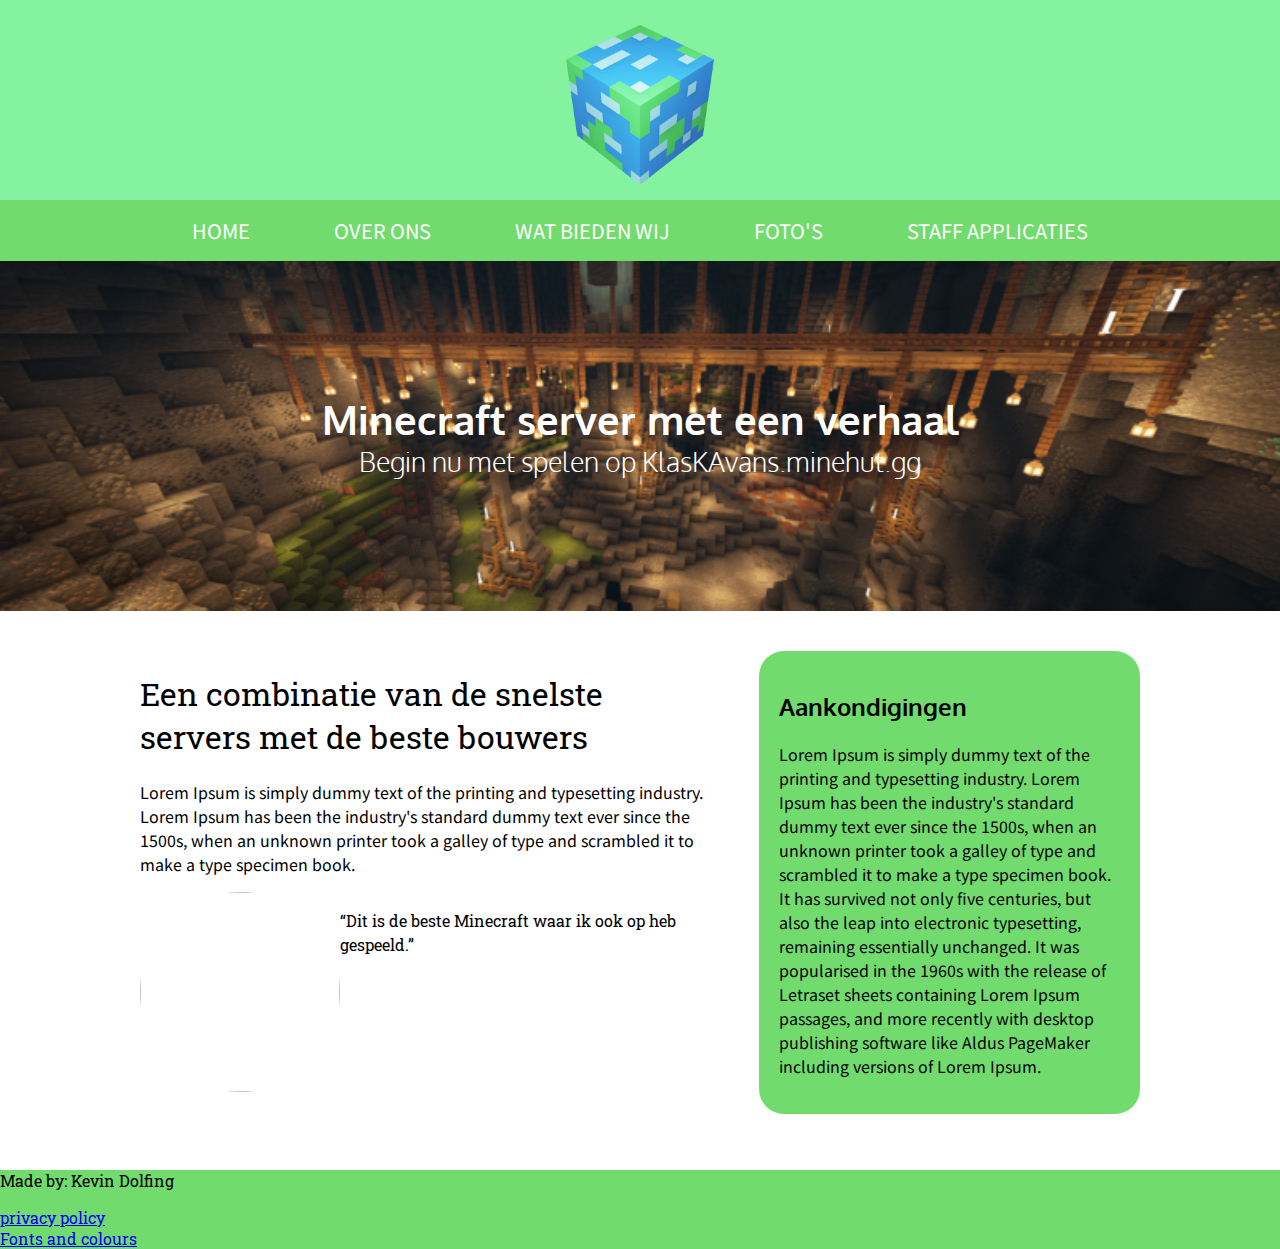
==== index.html @ caaf8be5 "Merge branch 'master' of https://github.com/KevinDaGame/Html-CSS-Site" ====
<!DOCTYPE html>
<html lang="en">
<head>
    <meta charset="UTF-8">
    <meta name="viewport" content="width=device-width, initial-scale=1.0">
    <title>Html/css site Kevin en Roy</title>
    <link rel="stylesheet" href="style.css">
    <link href="https://fonts.googleapis.com/css2?family=Noto+Sans+JP:wght@300;400;700&family=Oxygen:wght@300;400;700&family=Roboto+Slab:wght@300;400;700&display=swap" rel="stylesheet">
    <script src="https://kit.fontawesome.com/278d9ca16e.js" crossorigin="anonymous"></script>
</head>
<body>
    <header>
        <section>
            <img class="logo" src="images/logo.png" alt="Logo">
        </section>
      
    </header>
    
    <nav class="mainMenu">
        <ul>
            <li><a href="index.html">Home</a></li>
            <li><a href="overons.html">Over ons</a></li>
            <li><a href="watbiedenwij.html">Wat bieden wij</a></li>
            <li><a href="Fotos.html">Foto's</a></li>
            <li><a href="staffapplications.html">Staff Applicaties</a></li>
        </ul>

        <div class="dropdown">
            <div class="dropbtn">
                <i class="fas fa-bars"></i>
            </div>
            <div class="dropdown-content">
                <a href="index.html">Home</a>
                <a href="overons.html">Over ons</a>
                <a href="watbiedenwij.html">Wat bieden wij</a>
                <a href="Fotos.html">Foto's</a>
                <a href="staffapplications.html">Staff Applicaties</a>
                <a href="overview.html">Fonts en colours</a>
            </div>
        </div>

    </nav>
    
    <main>
        <div class="hero">
            <h1>Minecraft server met een verhaal</h1>
            <h2>Begin nu met spelen op KlasKAvans.minehut.gg</h2>
        </div>

        <div class="mainContent">
            <div>
                <section>
                    <h1>Een combinatie van de snelste servers met de beste bouwers</h1>
                    <p>Lorem Ipsum is simply dummy text of the printing and typesetting industry. Lorem Ipsum has been the industry's standard dummy text ever since the 1500s, when an unknown printer took a galley of type and scrambled it to make a type specimen book.</p>
                </section>

                <section class="quoteBlock">
                    <img class="quoteImage" src="https://images.unsplash.com/photo-1530268729831-4b0b9e170218?ixlib=rb-1.2.1&ixid=eyJhcHBfaWQiOjEyMDd9&auto=format&fit=crop&w=2700&q=80" alt="">

                    <p>
                        <q cite="Raaf de Leeuw">Dit is de beste Minecraft waar ik ook op heb gespeeld.</q>
                    </p>
                    
                </section>
            </div>
            
            <aside>
                <h2>Aankondigingen</h2>
                <p>Lorem Ipsum is simply dummy text of the printing and typesetting industry. Lorem Ipsum has been the industry's standard dummy text ever since the 1500s, when an unknown printer took a galley of type and scrambled it to make a type specimen book. It has survived not only five centuries, but also the leap into electronic typesetting, remaining essentially unchanged. It was popularised in the 1960s with the release of Letraset sheets containing Lorem Ipsum passages, and more recently with desktop publishing software like Aldus PageMaker including versions of Lorem Ipsum.</p>
            </aside>
        </div>
    </main>

    <footer class="wieBenIkFooter">
        <p>Made by: Kevin Dolfing</p>
        <a href="privacypolicycozwhynot.html">privacy policy</a>
        <br>
        <a href="overview.html">Fonts and colours</a>
    </footer>
</body>
</html>
---- style.css ----
/*********************** 
        Algemeen
***********************/
* {
  font-family: 'Roboto Slab', serif;  
  font-weight: 400;
}

body {
    margin: 0;
    height: 100%;
}

header {
    position: sticky;
    width: 100vw;
    background-color: #85F2A0;
    background-image: url("images/globe.jpg");
    background-position: center;
    
}

header section {
    position: static;
    display: flex;
    flex-direction: column;
    align-items: center;
    height: 200px;
}

.logo {
    
    height: 80%;
    padding: 25px;
}

nav {
    position: sticky;
    top: 0;
    display: block;
    width: 100vw;
    height: auto;
    min-height: 50px;
    background-color: #72DB6E;
}

.mainMenu ul {
    padding: 0 10%;
    list-style: none;
    display: none;
}

.mainMenu a {
    font-family: 'Noto Sans JP', serif;
    font-weight: 400;
    color: #FFF;
    text-decoration: none;
    font-size: 20px;
    text-transform: uppercase;    
    padding: 10px;
    margin: 10px;
}

.mainMenu a:hover {
    border: 1px solid black;
}

.dropbtn {
    background-color: #72DB6E;
    color: white;
    padding: 16px;
    font-size: 16px;
}
  
.dropdown {
    position: relative;
    display: inline-block;
}
  
.dropdown-content {
    display: none;
    position: absolute;
    background-color: #f9f9f9;
    min-width: 160px;
    box-shadow: 0px 8px 16px 0px rgba(0,0,0,0.2);
    z-index: 1;
}
  
.dropdown-content a {
    color: #000;
    padding: 12px 16px;
    text-decoration: none;
    display: block;
}
  
.dropdown-content a:hover { 
    background-color: #f1f1f1;
}
  
.dropdown:hover .dropdown-content {
    display: block;
}
  
.dropdown:hover .dropbtn {
    background-color: #3e8e41;
}

main {
    margin-top: 0px;
}
.greenBackGroundMain {
    background: rgba(171, 250, 171, 0.9);
}
/* Footer */

footer {
    background-color: #72DB6E;
}

/*********************** 
          Home
***********************/
.hero {
    display: flex;
    justify-content: center;
    flex-direction: column;
    width: 100vw;
    height: 350px;
    background-image: url(images/Cave.png);
    background-repeat: no-repeat;
    background-size: cover;
    background-position: center;
}
.hero h1,
.hero h2 {
    text-align: center;
    color: #FFF;
    margin: 0;
}

.hero h1 {
    font-size: 40px;
    font-family: 'Oxygen', sans-serif;
    font-weight: 600;
}

.hero h2 {
    font-size: 27px;
    font-family: 'Oxygen', sans-serif;
    font-weight: 300;
}

.mainContent {
    display: flex;
    flex-direction: row;
    padding: 40px 140px;
    gap: 50px;
}

.mainContent div {
    width: 100%;
}

.quoteBlock {
    display: flex;
    flex-direction: row;
    
}

.quoteImage {
    width: 200px;
    height: 200px;
    object-fit: cover;
    border-radius: 100px;
}

.mainContent aside {
    background:  rgb(114,219,110);
    border-radius: 25px;
    width: 600px;
    padding: 20px;
}
.mainContent h2 {
    font-family: 'Oxygen', sans-serif;
    font-weight: 700;
}
.mainContent p {
    font-family: 'Noto Sans JP', sans-serif;
    font-weight: 400;
}

/*********************** 
        Over ons
***********************/

.wieBenIkFlex {
    display: flex;
    flex: 100%;
    flex-flow: row wrap;
}
.wieBenIkTitle {

    font-size: 60px;
    color: rgba(255,255,255,1);
    font-family: 'Oxygen', sans-serif;
    font-weight: 700;
    width: fit-content;
    margin: auto;
    margin-top: 25px;
    padding: 10px;
    border-radius: 20px;
    background: rgba(114,219,110,1);
}
.wieBenIkArticle {
    margin: auto;
    margin-top: 100px;
    background: rgba(114,219,110,1);
    border-radius: 50px;
    width: 80%;
}

.wieBenIkArticle h2 {
    text-align: center;
    font-size: 40px;
    color: rgba(255,255,255,1);
    font-family: 'Oxygen', sans-serif;
    font-weight: 300;
}
.wieBenIkArticle p {
    font-size: 20px;
    color: rgba(255,255,255,1);
    padding: 5%;
    font-family: 'Noto Sans JP', sans-serif;
    font-weight: 400;
}


/*********************** 
          Foto's
***********************/
.imgTitle {
    font-family: 'Oxygen', sans-serif;
    font-weight: 700;
    width: fit-content;
    margin: auto;
    margin-top: 25px;
    font-size: 60px;
}
.imgSubTitle {
    font-family: 'Oxygen', sans-serif;
    font-weight: 300;
    width: fit-content;
    margin: auto;
    margin-bottom: 10px;
    font-size: 30px;
}

.imgRow {
    flex: 100%;
    max-width: auto;
    padding: 0 4px;
  }
  

  .imgColumn {
    display: flex;
    flex-flow: row wrap;
    padding: 0 4px;
    
  }
  
  .imgColumn img {
    margin-top: 8px;
    vertical-align: middle;
    width: 100%;
    border-radius: 10px;
  }
  .imgBox {
    background: rgba(114,219,110,1);
    padding: 20px;
    margin: 5px;
    margin-bottom: 15px;
    border-radius: 20px;
  }

/*********************** 
        Staff applications
***********************/
.staffApplicationText{

}
.staffApplications {

    display: flex;
    flex: 100%;
    flex-flow: row wrap;
}
.staffApplications input[type=text] {
    border-radius: 10px;
}
.textInput {
    margin: auto;
}


/*********************** 
        Media queries
***********************/
@media screen and (min-width: 480px) {
    
}

@media screen and (min-width: 1024px) {
    nav {
        display: flex;
        flex-direction: column;
        justify-content: center;
    }

    .mainMenu ul {
        display: flex;
        flex-direction: row;
        flex-wrap: wrap;
        justify-content: space-evenly;
    }
    header {
        background-image: url("images/nightSky.png");
        background-position: center;
    }
    .dropdown {
        display: none
    }

    .wieBenIkArticle {
        width: 40%;
    }

    .imgRow {
        flex: 25%;
      }
}




/*********************** 
        Fonts and colours (delete on final site) (this also is kevins practice page I guess)
***********************/
.box {
width: 200px;
height: 200px;
border: 2px solid black;
margin: 50px;
}
.flexbox-Box {
    display: flex;
    flex-wrap: wrap;
    justify-content: space-evenly;
    align-content: flex-end;
}
.notoSansJPLight {
    font-family: 'Noto Sans JP, sans-serif';
    font-weight: 300;
}
.notoSansJPNormal {
    font-family: 'Noto Sans JP, sans-serif';
    font-weight: 400;
}
.notoSansJPBold {
    font-family: 'Noto Sans JP, sans-serif';
    font-weight: 700;
}
.OxygenLight {
    font-family: 'Oxygen', sans-serif;
    font-weight: 300;
}
.OxygenNormal {
    font-family: 'Oxygen', sans-serif;
    font-weight: 400;
}
.OxygenBold {
    font-family: 'Oxygen', sans-serif;
    font-weight: 700;
}
.RobotoSlabLight {
    font-family: 'Roboto Slab', sans-serif;
    font-weight: 300;
}
.RobotoSlabNormal {
    font-family: 'Roboto Slab', sans-serif;
    font-weight: 400;
}
.RobotoSlabBold {
    font-family: 'Roboto Slab', sans-serif;
    font-weight: 700;
}
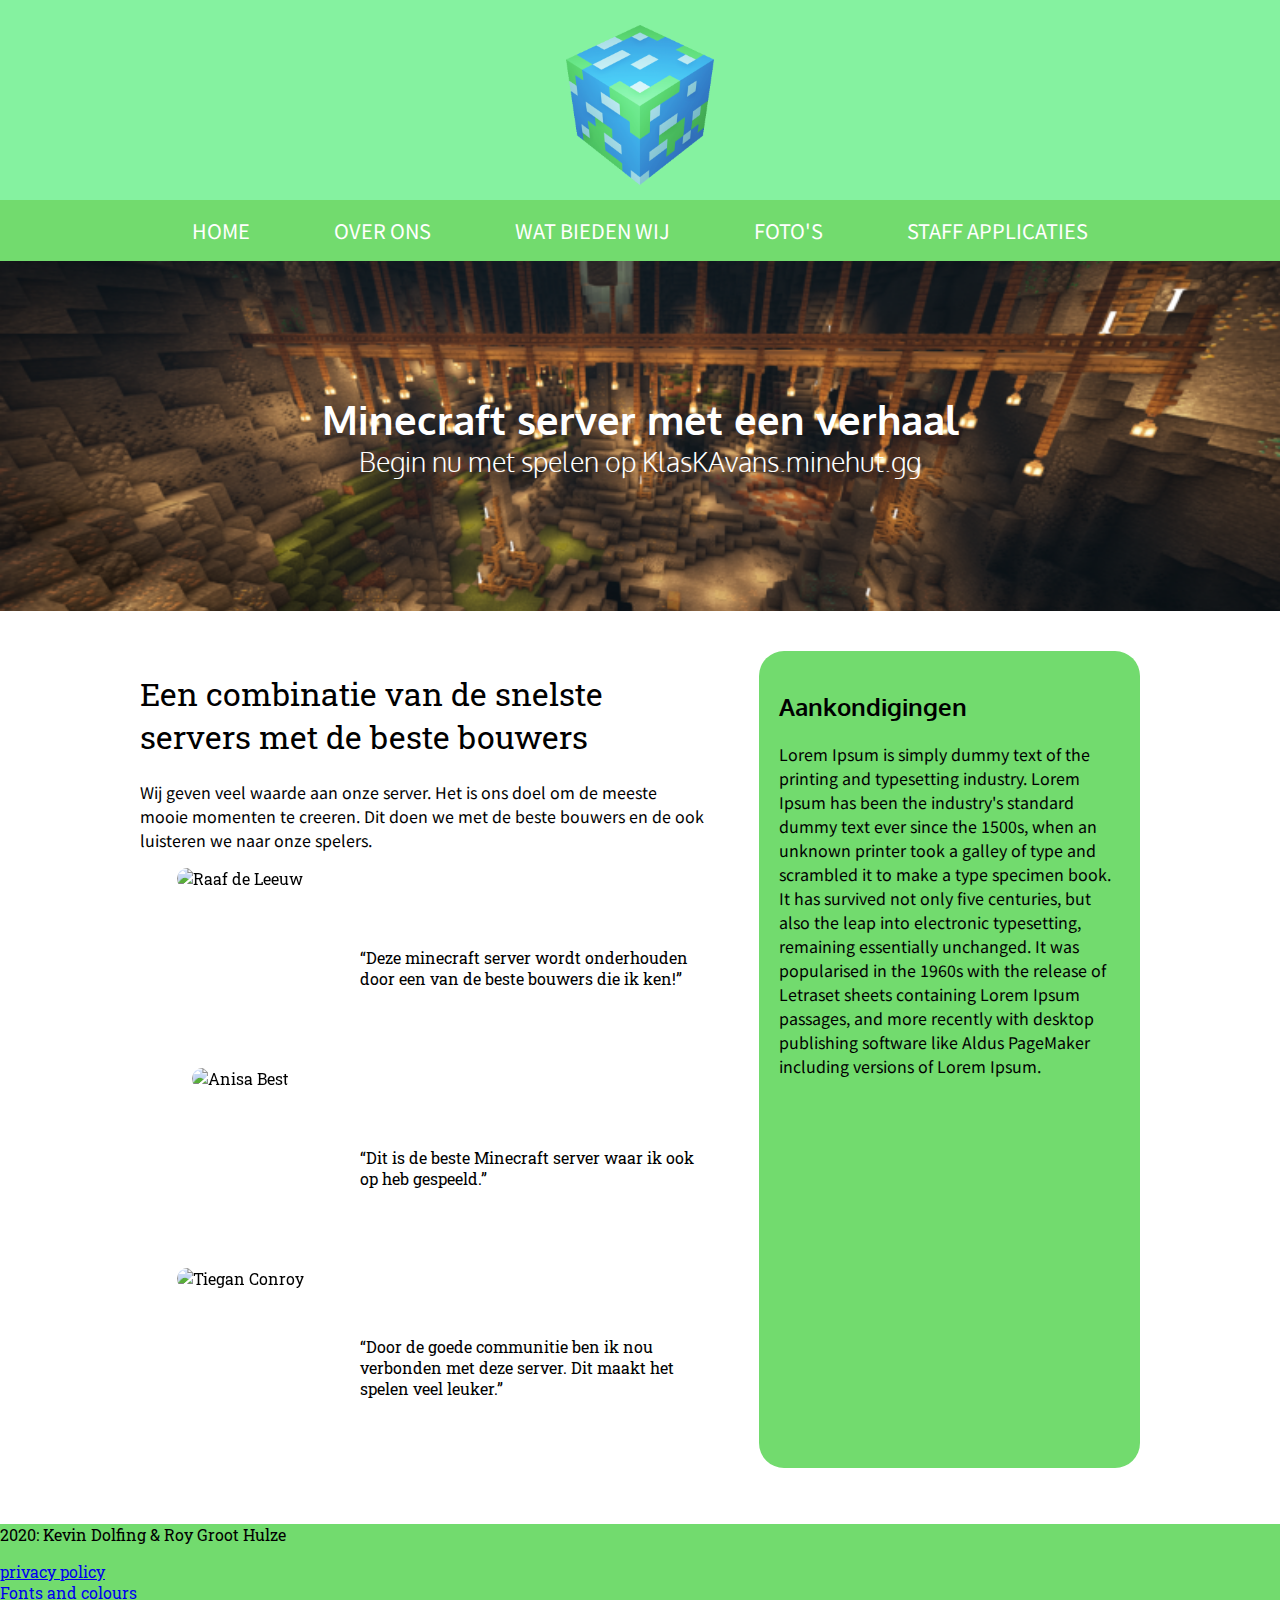
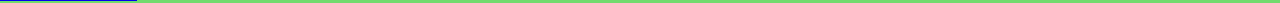
==== commit c31e267f: "Home" ====
--- a/index.html
+++ b/index.html
@@ -51,14 +51,59 @@
             <div>
                 <section>
                     <h1>Een combinatie van de snelste servers met de beste bouwers</h1>
-                    <p>Lorem Ipsum is simply dummy text of the printing and typesetting industry. Lorem Ipsum has been the industry's standard dummy text ever since the 1500s, when an unknown printer took a galley of type and scrambled it to make a type specimen book.</p>
+                    <p>Wij geven veel waarde aan onze server. Het is ons doel om de meeste mooie momenten te creeren. Dit doen we met de beste bouwers en de ook luisteren we naar onze spelers.</p>
                 </section>
 
                 <section class="quoteBlock">
-                    <img class="quoteImage" src="https://images.unsplash.com/photo-1530268729831-4b0b9e170218?ixlib=rb-1.2.1&ixid=eyJhcHBfaWQiOjEyMDd9&auto=format&fit=crop&w=2700&q=80" alt="">
+                    <div class="flip-box">
+                        <div class="flip-box-inner">
+                          <div class="flip-box-front">
+                            <img class="quoteImage" src="https://images.unsplash.com/photo-1530268729831-4b0b9e170218?ixlib=rb-1.2.1&ixid=eyJhcHBfaWQiOjEyMDd9&auto=format&fit=crop&w=2700&q=80" alt="Raaf de Leeuw">
+                          </div>
+                          <div class="flip-box-back">
+                            <h2>Raaf de Leeuw</h2>
+                            <p>Raaf is en profeesional in het Minecraft. Op zijn YouTube kanaal speeld hij dagelijks. Ook gaat hij vaak live.</p>
+                          </div>
+                        </div>
+                    </div>
+                    <p class="center-vertical">
+                        <q cite="Raaf de Leeuw">Deze minecraft server wordt onderhouden door een van de beste bouwers die ik ken!</q>
+                    </p>
+                    
+                </section>
+                
+                <section class="quoteBlock">
+                    <div class="flip-box">
+                        <div class="flip-box-inner">
+                          <div class="flip-box-front">
+                            <img class="quoteImage" src="https://images.unsplash.com/photo-1494790108377-be9c29b29330?ixlib=rb-1.2.1&ixid=eyJhcHBfaWQiOjEyMDd9&auto=format&fit=crop&w=1234&q=80" alt="Anisa Best">
+                          </div>
+                          <div class="flip-box-back">
+                            <h2>Anisa Best</h2>
+                            <p>Anisa is en profeesional in het Minecraft. Op zijn YouTube kanaal speeld hij dagelijks. Ook gaat hij vaak live.</p>
+                          </div>
+                        </div>
+                    </div>
+                    <p class="center-vertical">
+                        <q cite="Raaf de Leeuw">Dit is de beste Minecraft server waar ik ook op heb gespeeld.</q>
+                    </p>
+                    
+                </section>
 
-                    <p>
-                        <q cite="Raaf de Leeuw">Dit is de beste Minecraft waar ik ook op heb gespeeld.</q>
+                <section class="quoteBlock">
+                    <div class="flip-box">
+                        <div class="flip-box-inner">
+                          <div class="flip-box-front">
+                            <img class="quoteImage" src="https://images.unsplash.com/photo-1492447166138-50c3889fccb1?ixlib=rb-1.2.1&ixid=eyJhcHBfaWQiOjEyMDd9&auto=format&fit=crop&w=1234&q=80" alt="Tiegan Conroy">
+                          </div>
+                          <div class="flip-box-back">
+                            <h2>Tiegan Conroy</h2>
+                            <p>Tiegan is en profeesional in het Minecraft. Op zijn YouTube kanaal speeld hij dagelijks. Ook gaat hij vaak live.</p>
+                          </div>
+                        </div>
+                    </div>
+                    <p class="center-vertical">
+                        <q cite="Raaf de Leeuw">Door de goede communitie ben ik nou verbonden met deze server. Dit maakt het spelen veel leuker.</q>
                     </p>
                     
                 </section>
@@ -72,7 +117,7 @@
     </main>
 
     <footer class="wieBenIkFooter">
-        <p>Made by: Kevin Dolfing</p>
+        <p>2020: Kevin Dolfing & Roy Groot Hulze</p>
         <a href="privacypolicycozwhynot.html">privacy policy</a>
         <br>
         <a href="overview.html">Fonts and colours</a>
--- a/style.css
+++ b/style.css
@@ -29,7 +29,6 @@
 }
 
 .logo {
-    
     height: 80%;
     padding: 25px;
 }
@@ -42,6 +41,7 @@
     height: auto;
     min-height: 50px;
     background-color: #72DB6E;
+    z-index: 9999999;
 }
 
 .mainMenu ul {
@@ -111,8 +111,14 @@
 .greenBackGroundMain {
     background: rgba(171, 250, 171, 0.9);
 }
+
+.center-vertical {
+    display: flex;
+    flex-direction: column;
+    justify-content: center;
+}
+
 /* Footer */
-
 footer {
     background-color: #72DB6E;
 }
@@ -157,14 +163,17 @@
     gap: 50px;
 }
 
-.mainContent div {
+.mainContent > div {
     width: 100%;
 }
 
 .quoteBlock {
     display: flex;
     flex-direction: row;
-    
+}
+
+.quoteBlock q {
+    margin-left: 20px;
 }
 
 .quoteImage {
@@ -174,6 +183,52 @@
     border-radius: 100px;
 }
 
+.flip-box {
+    background-color: transparent;
+    width: 200px;
+    height: 200px;
+    perspective: 1000px;
+    border-radius: 100px;
+}
+  
+.flip-box-inner {
+    position: relative;
+    width: 200px;
+    height: 200px;
+    text-align: center;
+    transition: transform 0.8s;
+    transform-style: preserve-3d;
+}
+  
+.flip-box:hover .flip-box-inner {
+    transform: rotateY(180deg);
+}
+  
+.flip-box-front, .flip-box-back {
+    position: absolute;
+    width: 100%;
+    height: 100%;
+    -webkit-backface-visibility: hidden; /* Safari */
+    backface-visibility: hidden;
+    border-radius: 100px;
+}
+  
+.flip-box-back {
+    background-color: #72DB6E;
+    color: #000;
+    transform: rotateY(180deg);
+}
+
+.flip-box-back h2 {
+    font-size: 17px;
+    margin-top: 30px;
+}
+
+.flip-box-back p {
+    font-size: 13px;
+    margin: 0 20px 20px;
+}
+
 .mainContent aside {
     background:  rgb(114,219,110);
     border-radius: 25px;
@@ -199,14 +254,13 @@
     flex-flow: row wrap;
 }
 .wieBenIkTitle {
-
     font-size: 60px;
     color: rgba(255,255,255,1);
     font-family: 'Oxygen', sans-serif;
     font-weight: 700;
     width: fit-content;
     margin: auto;
-    margin-top: 25px;
+    /* margin-top: 25px; */
     padding: 10px;
     border-radius: 20px;
     background: rgba(114,219,110,1);
@@ -243,7 +297,7 @@
     font-weight: 700;
     width: fit-content;
     margin: auto;
-    margin-top: 25px;
+    /* margin-top: 25px; */
     font-size: 60px;
 }
 .imgSubTitle {
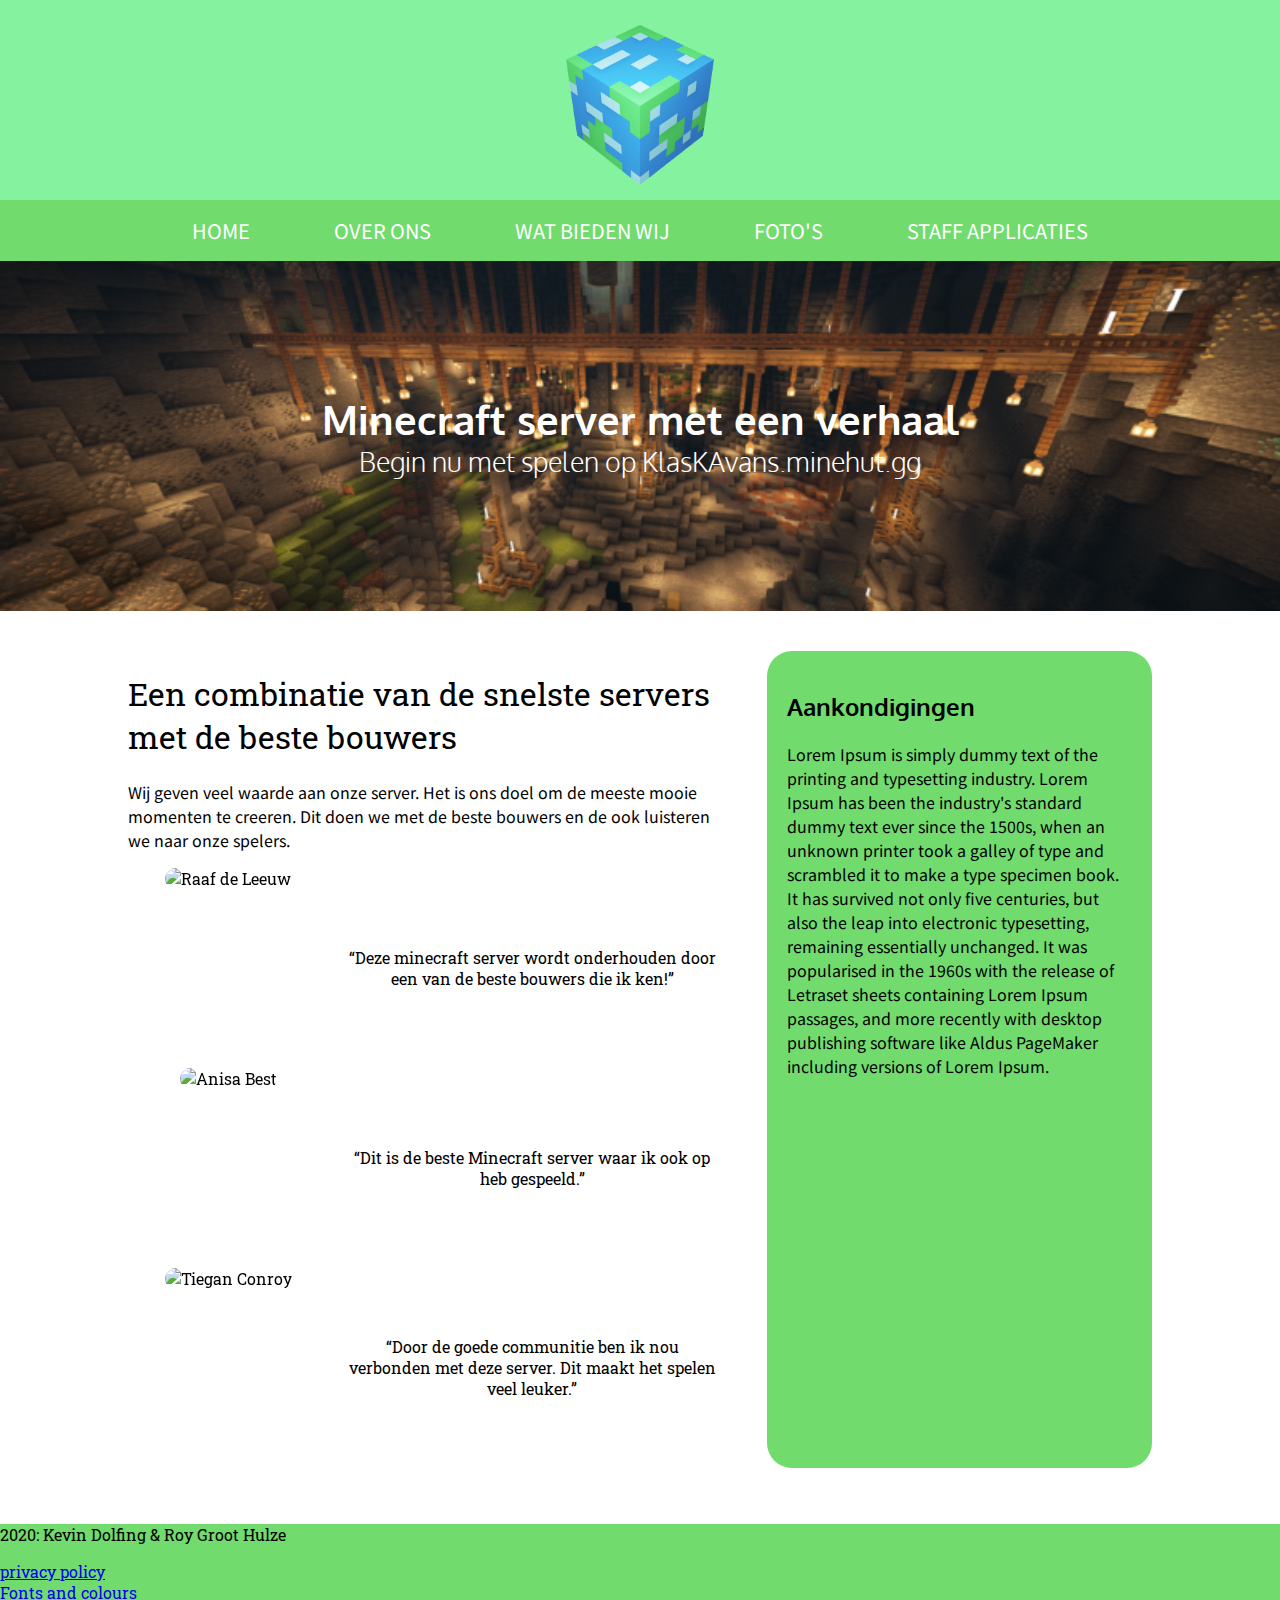
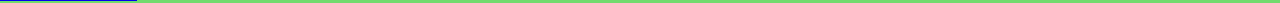
==== commit 9dc52e44: "Home afgemaakt" ====
--- a/index.html
+++ b/index.html
@@ -62,7 +62,7 @@
                           </div>
                           <div class="flip-box-back">
                             <h2>Raaf de Leeuw</h2>
-                            <p>Raaf is en profeesional in het Minecraft. Op zijn YouTube kanaal speeld hij dagelijks. Ook gaat hij vaak live.</p>
+                            <p>Raaf is een profeesional in Minecraft. Op zijn YouTube kanaal speelt hij dagelijks. Ook gaat hij vaak live.</p>
                           </div>
                         </div>
                     </div>
@@ -80,7 +80,7 @@
                           </div>
                           <div class="flip-box-back">
                             <h2>Anisa Best</h2>
-                            <p>Anisa is en profeesional in het Minecraft. Op zijn YouTube kanaal speeld hij dagelijks. Ook gaat hij vaak live.</p>
+                            <p>Anisa is een profeesional in Minecraft. Op haar YouTube kanaal speelt ze dagelijks. Ook gaat hij vaak live.</p>
                           </div>
                         </div>
                     </div>
@@ -98,7 +98,7 @@
                           </div>
                           <div class="flip-box-back">
                             <h2>Tiegan Conroy</h2>
-                            <p>Tiegan is en profeesional in het Minecraft. Op zijn YouTube kanaal speeld hij dagelijks. Ook gaat hij vaak live.</p>
+                            <p>Tiegan is een profeesional in Minecraft. Op zijn YouTube kanaal speelt hij dagelijks. Ook gaat hij vaak live.</p>
                           </div>
                         </div>
                     </div>
--- a/style.css
+++ b/style.css
@@ -9,6 +9,7 @@
 body {
     margin: 0;
     height: 100%;
+    overflow-x: hidden;
 }
 
 header {
@@ -31,7 +32,21 @@
 .logo {
     height: 80%;
     padding: 25px;
-}
+    transform: translateX(0vw);
+    animation-name: logoAnimation;
+    animation-duration: 10s;
+    animation-iteration-count: infinite;
+    transition: ease-in;
+}
+
+/* Logo animation */
+@keyframes logoAnimation {
+    0% {transform: translateX(0);}
+    25% {transform: translateX(50vw)}
+    50% {transform: translateX(0)}
+    75% {transform: translateX(-50vw)}
+    100% {transform: translateX(0)}
+  }
 
 nav {
     position: sticky;
@@ -158,8 +173,8 @@
 
 .mainContent {
     display: flex;
-    flex-direction: row;
-    padding: 40px 140px;
+    flex-direction: column;
+    padding: 40px 15vw;
     gap: 50px;
 }
 
@@ -169,11 +184,16 @@
 
 .quoteBlock {
     display: flex;
-    flex-direction: row;
+    flex-direction: column;
+}
+
+.quoteBlock:last-child {
+    display: none;
 }
 
 .quoteBlock q {
     margin-left: 20px;
+    text-align: center;
 }
 
 .quoteImage {
@@ -189,6 +209,7 @@
     height: 200px;
     perspective: 1000px;
     border-radius: 100px;
+    margin: auto;
 }
   
 .flip-box-inner {
@@ -232,7 +253,6 @@
 .mainContent aside {
     background:  rgb(114,219,110);
     border-radius: 25px;
-    width: 600px;
     padding: 20px;
 }
 .mainContent h2 {
@@ -358,10 +378,16 @@
 
 
 /*********************** 
-        Media queries
+    Media queries
 ***********************/
 @media screen and (min-width: 480px) {
-    
+    .mainContent {
+        flex-direction: row;
+    }
+
+    .mainContent aside {
+        width: 40vw;
+    }
 }
 
 @media screen and (min-width: 1024px) {
@@ -377,12 +403,30 @@
         flex-wrap: wrap;
         justify-content: space-evenly;
     }
+
     header {
         background-image: url("images/nightSky.png");
         background-position: center;
     }
+
     .dropdown {
         display: none
+    }
+
+    .mainContent {
+        padding: 40px 10vw;
+    }
+
+    .mainContent aside {
+        width: 600px;
+    }
+
+    .quoteBlock {
+        flex-direction: row;
+    }
+
+    .quoteBlock:last-child {
+        display: flex;
     }
 
     .wieBenIkArticle {
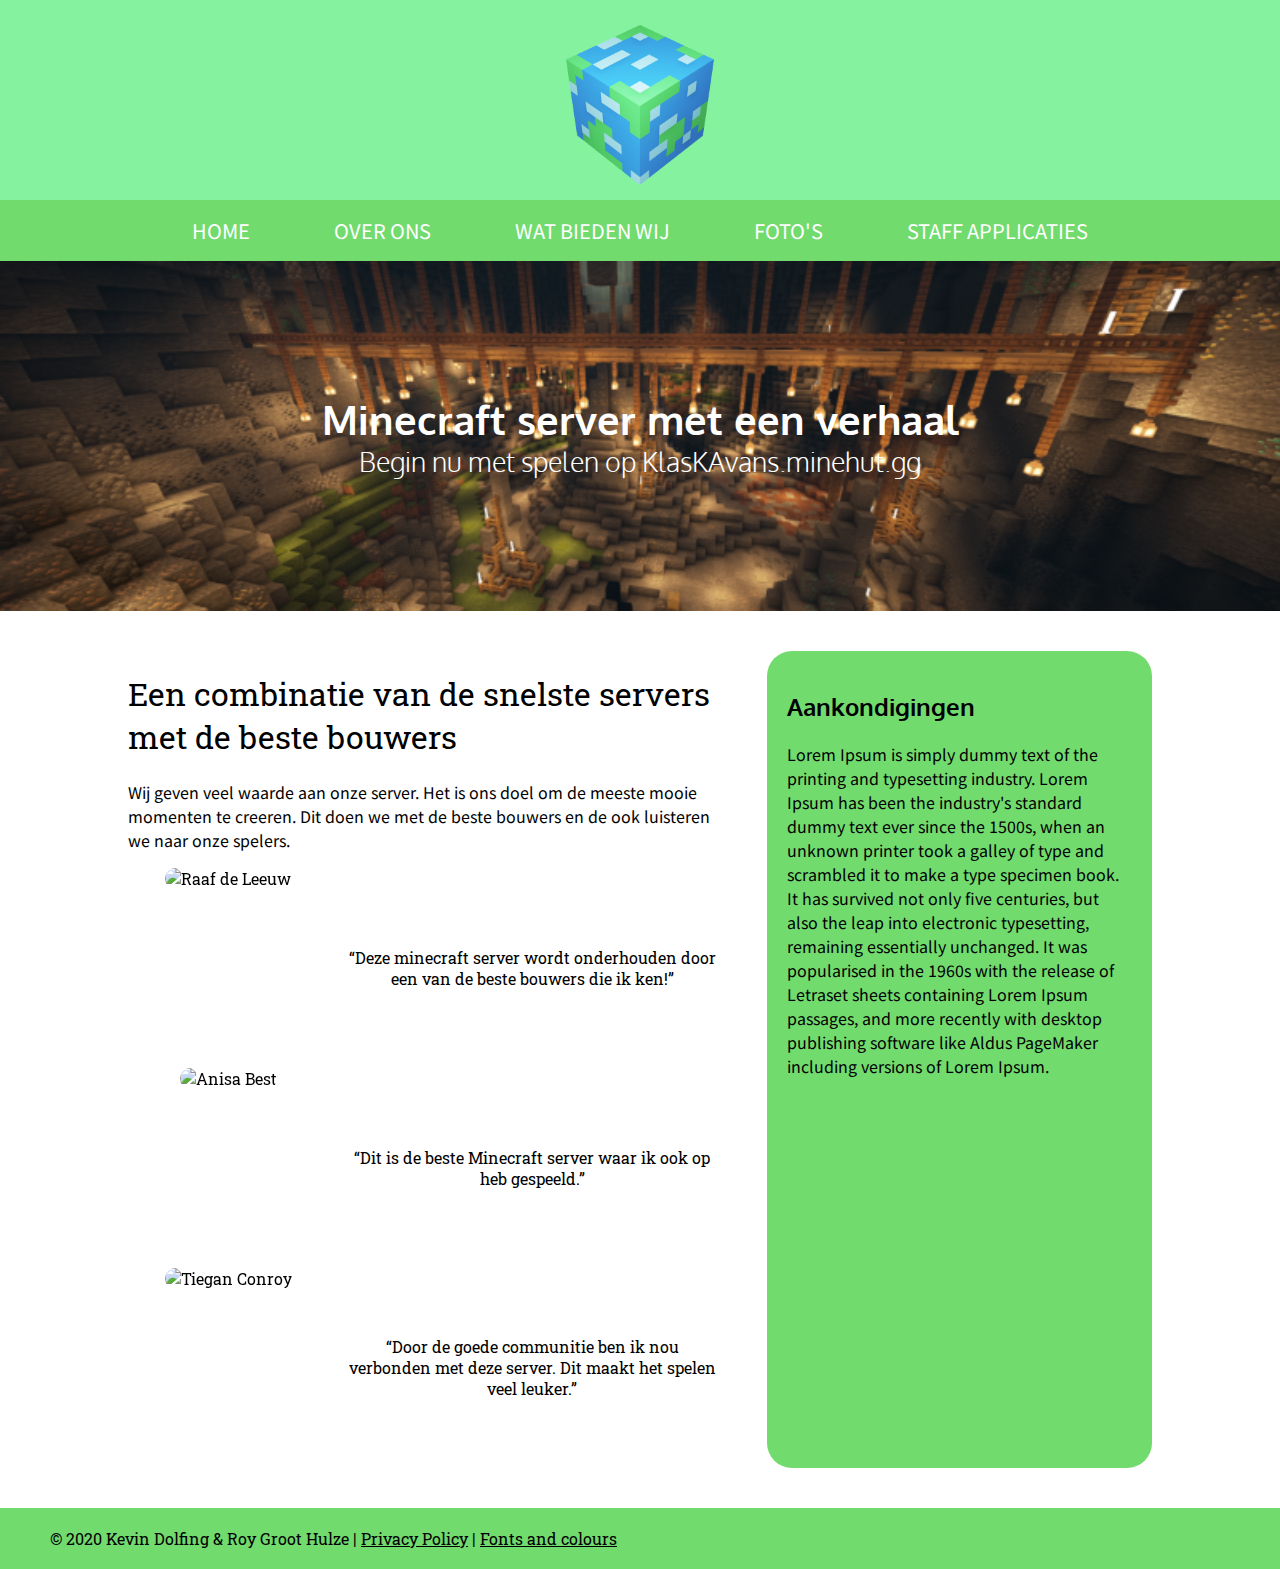
==== commit 91e87438: "Footer" ====
--- a/index.html
+++ b/index.html
@@ -117,10 +117,13 @@
     </main>
 
     <footer class="wieBenIkFooter">
-        <p>2020: Kevin Dolfing & Roy Groot Hulze</p>
-        <a href="privacypolicycozwhynot.html">privacy policy</a>
-        <br>
-        <a href="overview.html">Fonts and colours</a>
+        <ul>
+            <li>&copy; 2020 Kevin Dolfing & Roy Groot Hulze</li>
+            <li class="divider"> | </li>
+            <li><a href="privacypolicycozwhynot.html">Privacy Policy</a></li>
+            <li class="divider"> | </li>
+            <li><a href="overview.html">Fonts and colours</a></li>
+        </ul>
     </footer>
 </body>
 </html>--- a/style.css
+++ b/style.css
@@ -138,6 +138,23 @@
     background-color: #72DB6E;
 }
 
+footer ul {
+    display: flex;
+    flex-direction: column;
+    list-style: none;
+    padding: 20px 50px;
+    margin: 0;
+}
+
+footer ul .divider {
+    display: none;
+}
+
+footer li,
+footer a {
+    color: #000;
+}
+
 /*********************** 
           Home
 ***********************/
@@ -217,7 +234,7 @@
     width: 200px;
     height: 200px;
     text-align: center;
-    transition: transform 0.8s;
+    transition: transform 0.8s ease-in-out 0.1s;
     transform-style: preserve-3d;
 }
   
@@ -436,6 +453,14 @@
     .imgRow {
         flex: 25%;
       }
+
+    footer ul {
+        flex-direction: row;
+    }
+    
+    footer ul .divider {
+        display: unset;
+    }
 }
 
 
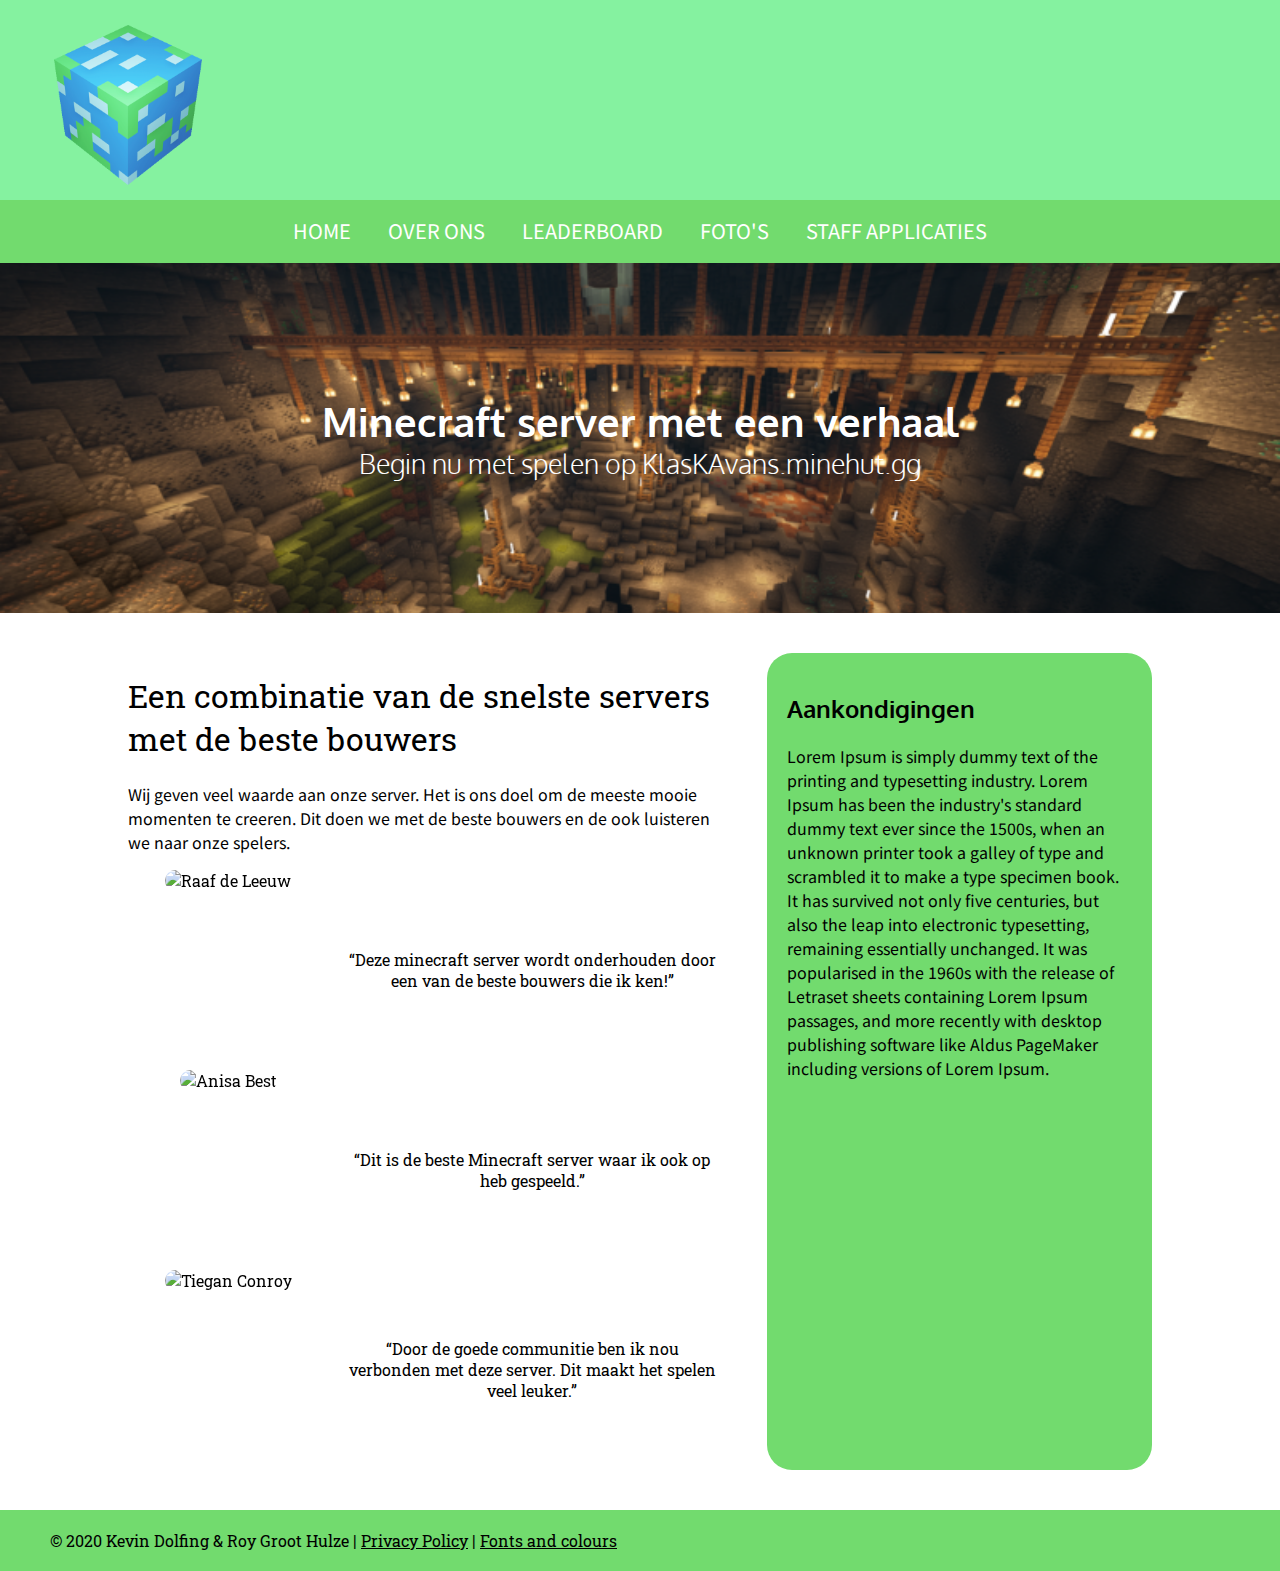
==== commit e18af907: "Header" ====
--- a/index.html
+++ b/index.html
@@ -20,7 +20,7 @@
         <ul>
             <li><a href="index.html">Home</a></li>
             <li><a href="overons.html">Over ons</a></li>
-            <li><a href="watbiedenwij.html">Wat bieden wij</a></li>
+            <li><a href="watbiedenwij.html">Leaderboard</a></li>
             <li><a href="Fotos.html">Foto's</a></li>
             <li><a href="staffapplications.html">Staff Applicaties</a></li>
         </ul>
@@ -32,7 +32,7 @@
             <div class="dropdown-content">
                 <a href="index.html">Home</a>
                 <a href="overons.html">Over ons</a>
-                <a href="watbiedenwij.html">Wat bieden wij</a>
+                <a href="watbiedenwij.html">Leaderboard</a>
                 <a href="Fotos.html">Foto's</a>
                 <a href="staffapplications.html">Staff Applicaties</a>
                 <a href="overview.html">Fonts en colours</a>
--- a/style.css
+++ b/style.css
@@ -32,20 +32,17 @@
 .logo {
     height: 80%;
     padding: 25px;
-    transform: translateX(0vw);
+    transform: translateX(-40vw);
     animation-name: logoAnimation;
-    animation-duration: 10s;
+    animation-duration: 20s;
     animation-iteration-count: infinite;
-    transition: ease-in;
+    transition: linear;
 }
 
 /* Logo animation */
 @keyframes logoAnimation {
-    0% {transform: translateX(0);}
-    25% {transform: translateX(50vw)}
-    50% {transform: translateX(0)}
-    75% {transform: translateX(-50vw)}
-    100% {transform: translateX(0)}
+    50% {transform: translateX(40vw) rotate(180deg);}
+    100% {transform: translateX(-40vw) rotate(360);}
   }
 
 nav {
@@ -60,7 +57,7 @@
 }
 
 .mainMenu ul {
-    padding: 0 10%;
+    padding: 0 20%;
     list-style: none;
     display: none;
 }
@@ -72,12 +69,27 @@
     text-decoration: none;
     font-size: 20px;
     text-transform: uppercase;    
-    padding: 10px;
-    margin: 10px;
+    padding: 10px 0;
+    margin: 20px 0;
+    transition: color 0.8s ease-in-out;
+}
+
+.mainMenu a::after {
+    content: "";
+    background-color: #242424;
+    width: calc(100%);
+    height: 2px;
+    display: block;
+    opacity: 0;
+    transition: opacity 0.8s ease-in-out;
 }
 
 .mainMenu a:hover {
-    border: 1px solid black;
+    color: #242424;
+}
+
+.mainMenu a:hover::after {
+    opacity: 1;
 }
 
 .dropbtn {
@@ -114,17 +126,24 @@
   
 .dropdown:hover .dropdown-content {
     display: block;
+    animation: dropdownAnimation;
+    animation-duration: 500ms;
 }
   
 .dropdown:hover .dropbtn {
     background-color: #3e8e41;
-}
-
+    
+}
+@keyframes dropdownAnimation {
+    from {opacity: 0;}
+    to{opacity: 1;}
+}
 main {
     margin-top: 0px;
 }
 .greenBackGroundMain {
     background: rgba(171, 250, 171, 0.9);
+    padding: 20px 50px;
 }
 
 .center-vertical {
@@ -304,7 +323,7 @@
 }
 .wieBenIkArticle {
     margin: auto;
-    margin-top: 100px;
+    margin-top: 40px;
     background: rgba(114,219,110,1);
     border-radius: 50px;
     width: 80%;
@@ -349,14 +368,18 @@
 .imgRow {
     flex: 100%;
     max-width: auto;
-    padding: 0 4px;
+    margin-right: 40px;
+    /* padding: 0 4px; */
   }
-  
+
+.imgRow:last-of-type {
+    margin-right: 0;
+}
 
   .imgColumn {
     display: flex;
     flex-flow: row wrap;
-    padding: 0 4px;
+    /* padding: 0 4px; */
     
   }
   
@@ -369,31 +392,110 @@
   .imgBox {
     background: rgba(114,219,110,1);
     padding: 20px;
-    margin: 5px;
-    margin-bottom: 15px;
+    margin-bottom: 30px;
     border-radius: 20px;
   }
 
 /*********************** 
-        Staff applications
-***********************/
-.staffApplicationText{
-
-}
+       Leaderboard
+***********************/
+.leaderboard {
+    padding: 40px 15vw;
+}
+
+.leaderboard table,
+.leaderboard th,
+.leaderboard td {
+    border-collapse: collapse;
+}
+
+.leaderboard tr:first-of-type {
+    background-color: darkgreen;
+}
+
+.leaderboard th {
+    text-align: left;
+    /* background-color: darkgreen; */
+    color: #fff;
+    padding: 5px;
+    /* border: 1px solid black; */
+    border-collapse: collapse;
+}
+
+.leaderboard td {
+    border: 1px solid black;
+    padding: 5px;
+}
+
+/*********************** 
+    Staff applications
+***********************/
 .staffApplications {
 
     display: flex;
     flex: 100%;
     flex-flow: row wrap;
-}
-.staffApplications input[type=text] {
+    width: 80%;
+    margin: auto;
+    padding: 10px;
+    border: 4px white;
     border-radius: 10px;
+    background-color: #B1FF80;
+
+}
+.staffApplications input{
+    background-color: rgba(110, 219, 168, 0.5);
+    height: 50px;
+    margin: 10px;
+}
+.staffApplications input[name="firstName"] {
+    flex-grow: 1;
+}
+.staffApplications input[name="lastName"] {
+    flex-grow: 1;
+}
+.staffApplications input[name="age"] {
+    flex-grow: 1;
+}
+.staffApplications input[name="email"] {
+    flex-grow: 2;
+}
+.staffApplications input:focus {
+    animation: staffApplicationsFormField;
+    animation-duration: 1s;
+    background-color: rgba(110, 219, 168, 1);
+}
+
+@keyframes staffApplicationsFormField{
+    from {
+        background-color: rgba(110, 219, 168, 0.5);
+    }
+    to {
+        background-color: rgba(110, 219, 168, 1);
+    }
+
 }
 .textInput {
     margin: auto;
 }
-
-
+.termsAndConditions {
+    position: relative;
+    display: inline-block;
+    border-bottom: 1px dotted black;
+}
+.termsAndConditionsText {
+    display: none;
+    background-color: white;
+    max-width: 500px;
+    border-radius: 10px;
+    position: absolute;
+    
+}
+
+.termsAndConditions:hover .termsAndConditionsText {
+    display: block;
+    position: static;
+}
 /*********************** 
     Media queries
 ***********************/
@@ -446,6 +548,10 @@
         display: flex;
     }
 
+    .flip-box {
+        margin: 0;
+    }
+
     .wieBenIkArticle {
         width: 40%;
     }
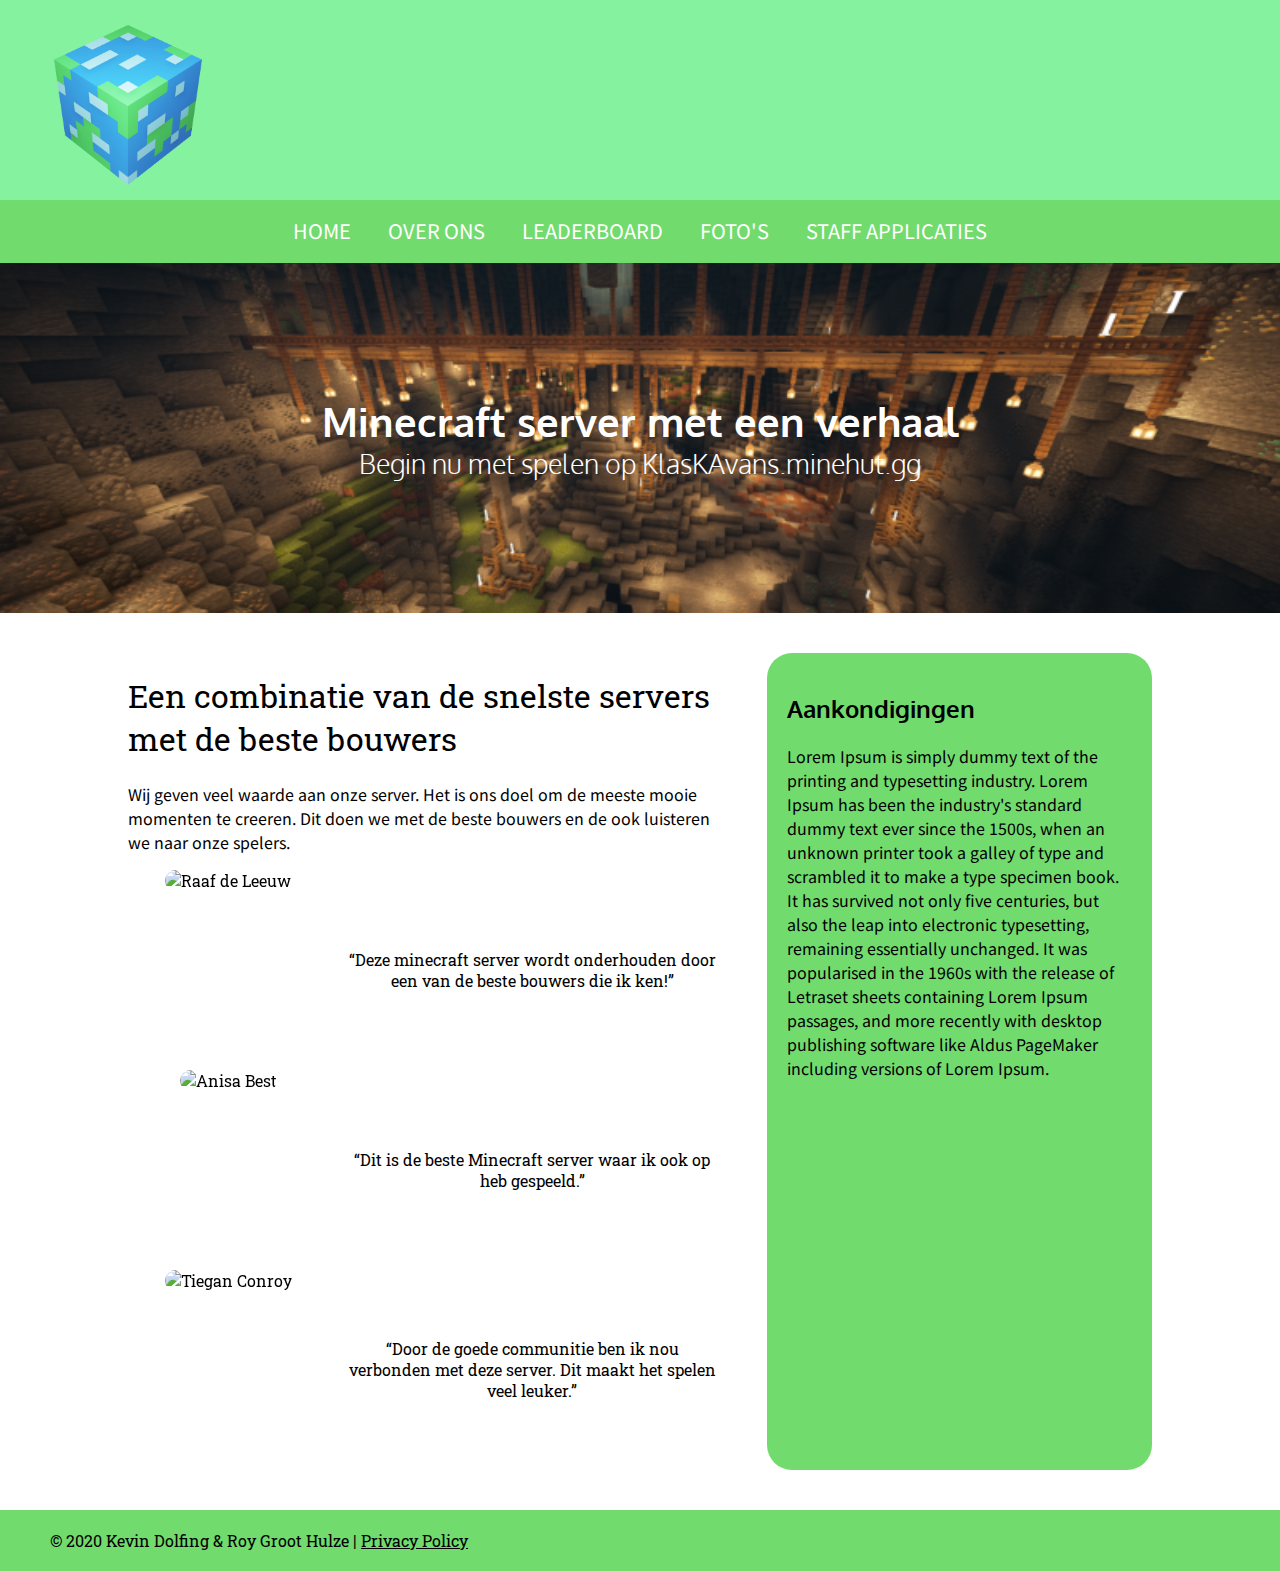
==== commit 30ec217c: "Removed Fonts page" ====
--- a/index.html
+++ b/index.html
@@ -20,7 +20,7 @@
         <ul>
             <li><a href="index.html">Home</a></li>
             <li><a href="overons.html">Over ons</a></li>
-            <li><a href="watbiedenwij.html">Leaderboard</a></li>
+            <li><a href="leaderboard.html">Leaderboard</a></li>
             <li><a href="Fotos.html">Foto's</a></li>
             <li><a href="staffapplications.html">Staff Applicaties</a></li>
         </ul>
@@ -32,7 +32,7 @@
             <div class="dropdown-content">
                 <a href="index.html">Home</a>
                 <a href="overons.html">Over ons</a>
-                <a href="watbiedenwij.html">Leaderboard</a>
+                <a href="leaderboard.html">Leaderboard</a>
                 <a href="Fotos.html">Foto's</a>
                 <a href="staffapplications.html">Staff Applicaties</a>
                 <a href="overview.html">Fonts en colours</a>
@@ -121,8 +121,6 @@
             <li>&copy; 2020 Kevin Dolfing & Roy Groot Hulze</li>
             <li class="divider"> | </li>
             <li><a href="privacypolicycozwhynot.html">Privacy Policy</a></li>
-            <li class="divider"> | </li>
-            <li><a href="overview.html">Fonts and colours</a></li>
         </ul>
     </footer>
 </body>
--- a/style.css
+++ b/style.css
@@ -369,7 +369,6 @@
     flex: 100%;
     max-width: auto;
     margin-right: 40px;
-    /* padding: 0 4px; */
   }
 
 .imgRow:last-of-type {
@@ -379,7 +378,6 @@
   .imgColumn {
     display: flex;
     flex-flow: row wrap;
-    /* padding: 0 4px; */
     
   }
   
@@ -431,70 +429,126 @@
     Staff applications
 ***********************/
 .staffApplications {
-
+    margin: auto;
     display: flex;
     flex: 100%;
     flex-flow: row wrap;
-    width: 80%;
-    margin: auto;
+    width: 90%;
     padding: 10px;
     border: 4px white;
     border-radius: 10px;
     background-color: #B1FF80;
-
-}
+}
+/* Default state for different form elements */
 .staffApplications input{
     background-color: rgba(110, 219, 168, 0.5);
     height: 50px;
-    margin: 10px;
-}
-.staffApplications input[name="firstName"] {
-    flex-grow: 1;
-}
-.staffApplications input[name="lastName"] {
-    flex-grow: 1;
-}
+    margin: 5%;
+    border-radius: 10px;
+    text-align: center;
+    width:90%;
+
+}
+
+.staffApplications input[type="radio"], input[type="checkbox"]{
+    background-color: rgba(110, 219, 168, 0.5);
+    height: auto;
+    margin: auto;
+    border-radius: 10px;
+    text-align: center;
+    width:auto;
+
+}
+
+.staffApplications select {
+    background-color: rgba(110, 219, 168, 0.5);
+    height: 50px;
+    margin: 5%;
+    width: 90%;
+    border-radius: 10px;
+    text-align: center;
+}
+
+.staffApplications textarea {
+    background-color: rgba(110, 219, 168, 0.5);
+    width: 90%;
+    height: 100px;
+    border-radius: 10px;
+}
+
+.staffApplications p {
+}
+
+.radioYN {
+display: flex;
+flex-direction: column;
+
+}
+/* Resize the different form fields */
+
 .staffApplications input[name="age"] {
-    flex-grow: 1;
-}
+    width: auto;
+}
+
 .staffApplications input[name="email"] {
-    flex-grow: 2;
-}
+    width: 50%;
+}
+
+ /* Animation on focus */
 .staffApplications input:focus {
     animation: staffApplicationsFormField;
     animation-duration: 1s;
     background-color: rgba(110, 219, 168, 1);
-}
-
+    height: 60px;
+}
+
+.staffApplications textarea:focus {
+    animation: staffApplicationsFormFieldLarge;
+    animation-duration: 1s;
+    background-color: rgba(110, 219, 168, 1);
+    height: 120px;
+}
+
+/* focus animations */
 @keyframes staffApplicationsFormField{
     from {
         background-color: rgba(110, 219, 168, 0.5);
+        height: 50px
     }
     to {
         background-color: rgba(110, 219, 168, 1);
-    }
-
-}
-.textInput {
-    margin: auto;
-}
+        height: 60px;
+    }
+
+}
+
+@keyframes staffApplicationsFormFieldLarge{
+    from {
+        background-color: rgba(110, 219, 168, 0.5);
+        height: 100px
+    }
+    to {
+        background-color: rgba(110, 219, 168, 1);
+        height: 120px;
+    }
+
+}
+/* Special effect for the terms and conditions scam popup */
+
 .termsAndConditions {
-    position: relative;
-    display: inline-block;
     border-bottom: 1px dotted black;
 }
 .termsAndConditionsText {
     display: none;
-    background-color: white;
-    max-width: 500px;
+    position: absolute;
+    z-index: 1;
+    background: rgba(110, 219, 168, 1);
+    width: 60%;
+    border: 5px solid black;
     border-radius: 10px;
-    position: absolute;
-    
-}
-
+}
 .termsAndConditions:hover .termsAndConditionsText {
     display: block;
-    position: static;
 }
 /*********************** 
     Media queries
@@ -510,6 +564,7 @@
 }
 
 @media screen and (min-width: 1024px) {
+    /* General */
     nav {
         display: flex;
         flex-direction: column;
@@ -551,7 +606,7 @@
     .flip-box {
         margin: 0;
     }
-
+/* Wie zijn wij pagina */
     .wieBenIkArticle {
         width: 40%;
     }
@@ -560,6 +615,16 @@
         flex: 25%;
       }
 
+/* Staff applications page */
+
+    .staffApplications {
+        
+    }
+
+    .staffApplications input {
+        width: 40%
+    }
+/* Footers */
     footer ul {
         flex-direction: row;
     }
